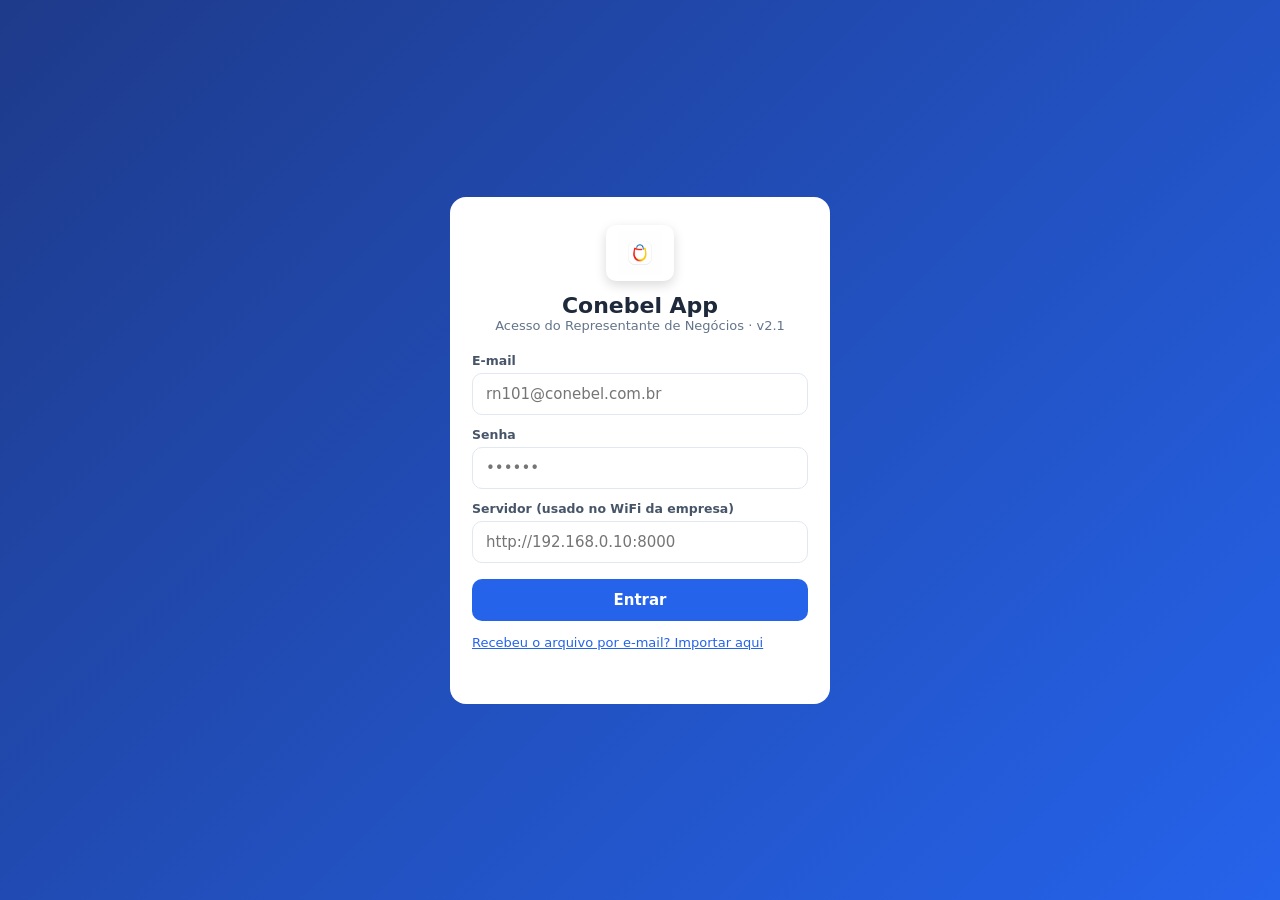
==== app.html @ b0f4ec3b "Fix: indicador de versão v2.1 no app (confirma atualização nos celulares)" ====
<!DOCTYPE html>
<html lang="pt-BR">
<head>
<meta charset="UTF-8">
<meta name="viewport" content="width=device-width, initial-scale=1.0">
<meta name="theme-color" content="#1e3a8a">
<link rel="manifest" href="manifest.json">
<link rel="apple-touch-icon" href="Logo_Site.png">
<title>Conebel App</title>
<style>
* { margin:0; padding:0; box-sizing:border-box; font-family:'Segoe UI',system-ui,sans-serif; }
body { background:#f1f5f9; }
.tela-login { position:fixed; inset:0; background:linear-gradient(135deg,#1e3a8a,#2563eb);
  display:flex; align-items:center; justify-content:center; padding:20px; z-index:100; }
.login-card { background:#fff; border-radius:16px; padding:28px 22px; width:100%; max-width:380px; }
.login-card img { display:block; margin:0 auto 12px; height:56px; object-fit:contain;
  background:#fff; border-radius:10px; padding:6px 12px; box-shadow:0 4px 12px rgba(0,0,0,.15); }
.login-card h1 { text-align:center; font-size:22px; color:#1e293b; }
.login-sub { text-align:center; color:#64748b; font-size:13px; margin-bottom:20px; }
.campo { margin-bottom:12px; }
.campo label { display:block; font-size:12.5px; font-weight:600; color:#475569; margin-bottom:5px; }
.campo input { width:100%; padding:11px 13px; border:1px solid #e2e8f0; border-radius:10px; font-size:15px; }
.btn-entrar { width:100%; padding:12px; border:none; border-radius:10px; background:#2563eb;
  color:#fff; font-size:15px; font-weight:700; cursor:pointer; margin-top:4px; }
.link-manual { display:block; text-align:center; margin-top:14px; color:#2563eb;
  font-size:13px; background:none; border:none; cursor:pointer; text-decoration:underline; }
.erro { color:#dc2626; font-size:12.5px; text-align:center; margin-top:10px; min-height:16px; }
.top-app { background:linear-gradient(135deg,#1e3a8a,#2563eb); color:#fff; padding:10px 14px;
  display:flex; align-items:center; justify-content:space-between; }
.top-app b { font-size:15px; }
.top-app small { display:block; font-size:11px; opacity:.85; }
.btn-sair-app { border:1px solid rgba(255,255,255,.5); background:transparent; color:#fff;
  padding:6px 12px; border-radius:999px; font-size:12px; font-weight:600; cursor:pointer; }
.tabs-app { display:flex; background:#fff; border-bottom:1px solid #e2e8f0; }
.tab-app { flex:1; padding:11px 2px; border:none; background:none; font-size:11px;
  font-weight:600; color:#64748b; border-bottom:3px solid transparent; cursor:pointer; }
.tab-app.active { color:#2563eb; border-bottom-color:#2563eb; }
.painel-app { display:none; padding:10px; }
.painel-app.active { display:block; }
.chips { display:flex; gap:6px; overflow-x:auto; padding:6px 2px; }
.chip { border:1px solid #dbe4ee; background:#fff; border-radius:999px; padding:6px 12px;
  font-size:12px; white-space:nowrap; cursor:pointer; }
.chip.active { background:#2563eb; color:#fff; border-color:#2563eb; }
.card-app { background:#fff; border-radius:12px; padding:12px; margin-bottom:12px;
  box-shadow:0 1px 3px rgba(0,0,0,.06); }
.card-app h3 { font-size:14px; margin-bottom:8px; }
.tabela-scroll { overflow-x:auto; }
table { border-collapse:collapse; width:100%; font-size:12px; }
th { background:#2563eb; color:#fff; padding:7px 9px; text-align:left; white-space:nowrap; }
td { padding:7px 9px; border-bottom:1px solid #eef2f7; white-space:nowrap; }
.mini-foto { width:34px; height:34px; object-fit:cover; border-radius:6px; }
.placeholder-foto { width:34px; height:34px; display:flex; align-items:center; justify-content:center; }
.mes-comprou { color:#16a34a; font-weight:700; text-align:center; }
.mes-nao-comprou { color:#cbd5e1; text-align:center; }
.badge { padding:2px 8px; border-radius:999px; font-size:10.5px; font-weight:700; }
.badge.ok { background:#dcfce7; color:#16a34a; }
.badge.bad { background:#fee2e2; color:#dc2626; }
.btn-grande { width:100%; padding:14px; border:none; border-radius:12px; font-size:15px;
  font-weight:700; cursor:pointer; margin-bottom:10px; }
.btn-auto { background:#2563eb; color:#fff; }
.btn-manual { background:#f59e0b; color:#fff; }
.muted { color:#64748b; font-size:12.5px; }
.status-linha { display:flex; justify-content:space-between; padding:7px 0;
  border-bottom:1px solid #f1f5f9; font-size:13px; }
.cliente-linha-app { cursor:pointer; }
</style>
</head>
<body>

<!-- LOGIN -->
<div id="telaLogin" class="tela-login">
  <div class="login-card">
    <img src="Logo_Site.png" alt="Conebel">
    <h1>Conebel App</h1>
    <p class="login-sub">Acesso do Representante de Negócios · v2.1</p>
    <div class="campo"><label>E-mail</label>
      <input type="email" id="appEmail" placeholder="rn101@conebel.com.br"></div>
    <div class="campo"><label>Senha</label>
      <input type="password" id="appSenha" placeholder="••••••"></div>
    <div class="campo"><label>Servidor (usado no WiFi da empresa)</label>
      <input type="text" id="appServidor" placeholder="http://192.168.0.10:8000"></div>
    <button class="btn-entrar" onclick="entrarApp()">Entrar</button>
    <button class="link-manual" onclick="importarManual()">Recebeu o arquivo por e-mail? Importar aqui</button>
    <div class="erro" id="appErro"></div>
  </div>
</div>

<!-- APP -->
<div id="app" style="display:none;">
  <header class="top-app">
    <div><b>Conebel App <span style="font-size:10px;opacity:.7">v2.1</span></b><small id="appUserInfo">—</small></div>
    <button class="btn-sair-app" onclick="sairApp()">Sair</button>
  </header>
  <nav class="tabs-app">
    <button class="tab-app active" data-tab="clientes">🏬 Clientes e Produtos</button>
    <button class="tab-app" data-tab="estaveis">📌 Estáveis e Instáveis</button>
    <button class="tab-app" data-tab="dados">📥 Dados</button>
  </nav>

  <section id="tab-clientes" class="painel-app active">
    <div class="card-app"><h3>📅 Mês</h3><div class="chips" id="chipsMes"></div></div>
    <div class="card-app"><h3>🕐 Visita RN</h3><div class="chips" id="chipsVisitaRn"></div></div>
    <div class="card-app"><h3>🐝 Visita Bees</h3><div class="chips" id="chipsVisitaBees"></div></div>
    <div class="card-app"><h3>Clientes (PDVs)</h3>
      <div class="tabela-scroll"><table id="tabelaAppClientes">
        <thead><tr><th>PDV</th><th>Fantasia</th><th>Status</th><th>Inad.</th></tr></thead>
        <tbody></tbody></table></div></div>
    <div class="card-app"><h3>Produtos</h3>
      <div class="tabela-scroll"><table id="tabelaAppProdutos">
        <thead><tr><th>Foto</th><th>Cód</th><th>Descrição</th><th>Emb.</th>
          <th>Qtde</th><th>Total R$</th><th>PDVs</th><th>Volume</th></tr></thead>
        <tbody></tbody></table></div></div>
  </section>

  <section id="tab-estaveis" class="painel-app">
    <div class="card-app"><h3>Histórico de Compra</h3>
      <p class="muted">Toque em um cliente para abrir o histórico</p>
      <div class="tabela-scroll"><table id="tabelaAppEstaveis">
        <thead><tr><th>PDV</th><th>Fantasia</th></tr></thead>
        <tbody></tbody></table></div></div>
    <div id="detalheAppEstaveis"></div>
  </section>

  <section id="tab-dados" class="painel-app">
    <div class="card-app"><h3>📊 Situação dos dados</h3><div id="statusDados"></div></div>
    <div class="card-app"><h3>📥 Importação</h3>
      <p class="muted" style="margin-bottom:12px;">Automático: conectado no WiFi da empresa.<br>
      Manual: com o arquivo recebido por e-mail.</p>
      <div class="campo"><label>Endereço do servidor</label>
        <input type="text" id="servidorAddr" placeholder="http://192.168.0.10:8000"></div>
      <button class="btn-grande btn-auto" id="btnAuto" onclick="importarAuto()">⚡ Importar Automático</button>
      <button class="btn-grande btn-manual" onclick="importarManual()">📁 Importar Manual</button>
      <input type="file" id="inputArquivo" accept=".json,application/json" hidden>
    </div>
  </section>
</div>

<script>
// ===== Serviço offline (PWA) =====
if ('serviceWorker' in navigator) {
  navigator.serviceWorker.register('sw.js').catch(() => {});
}

let PACOTE = null;
let filtroMes = 'todos';
let filtroVisitaRn = 'todos';
let filtroVisitaBees = 'todos';
const MESES = ['Jan','Fev','Mar','Abr','Mai','Jun','Jul','Ago','Set','Out','Nov','Dez'];
const DIAS = ['SEG','TER','QUA','QUI','SEX','SAB','DOM'];

function num(o, c) {
  const v = parseFloat(String(o[c] ?? '').replace(/\./g,'').replace(',','.'));
  return isNaN(v) ? 0 : v;
}
function fmtMoeda(v) { return v.toLocaleString('pt-BR', {style:'currency', currency:'BRL'}); }
function fmtNum(v) { return v.toLocaleString('pt-BR'); }
function dias(s) { return String(s||'').toUpperCase().split(/[\/,;]/).map(x=>x.trim()).filter(x=>DIAS.includes(x)); }
function temDia(s, d) { return dias(s).includes(d); }
function statusCliente(s) {
  const v = String(s||'').trim().toLowerCase();
  const ativo = v === '' || v === 'ativo' || v.startsWith('ativ');
  return ativo ? '<span class="badge ok">Ativo</span>' : '<span class="badge bad">Bloqueado</span>';
}
function dadosSalvos(rn) {
  if (rn == null) return null;
  try { return JSON.parse(localStorage.getItem('conebel_app_dados_' + rn)) || null; } catch(e){ return null; }
}

function limparDadosOutrosRns(rnAtual) {
  const remover = [];
  for (let i = 0; i < localStorage.length; i++) {
    const k = localStorage.key(i);
    if (k && k.startsWith('conebel_app_dados') && k !== 'conebel_app_dados_' + rnAtual) remover.push(k);
  }
  remover.forEach(k => localStorage.removeItem(k));
}
function sessaoSalva() { try { return JSON.parse(localStorage.getItem('conebel_app_sessao')); } catch(e){ return null; } }

// ===== Login =====
async function entrarApp() {
  const email = document.getElementById('appEmail').value.trim();
  const senha = document.getElementById('appSenha').value;
  const servidor = document.getElementById('appServidor').value.trim().replace(/\/+$/,'');
  const erro = document.getElementById('appErro');
  erro.textContent = '';
  if (!email || !senha) { erro.textContent = 'Informe e-mail e senha.'; return; }
  try {
    const resp = await fetch(servidor + '/login', {
      method: 'POST', headers: {'Content-Type':'application/json'},
      body: JSON.stringify({perfil:'RN', email, senha})
    });
    const r = await resp.json();
    if (r.ok) {
      const sess = {email, senha, nome: r.usuario.nome, setor: r.usuario.setor, servidor};
      limparDadosOutrosRns(r.usuario.setor);
      localStorage.setItem('conebel_app_sessao', JSON.stringify(sess));
      localStorage.setItem('conebel_app_servidor', servidor);
      abrirApp(sess);
    } else { erro.textContent = r.erro || 'Falha no login.'; }
  } catch(e) {
    const m = email.toLowerCase().match(/rn(\d+)/);
    const p = m ? dadosSalvos(m[1]) : null;
    if (p && p.rn) {
      const sess = {email, senha:'', nome:'RN ' + p.rn, setor:p.rn, servidor, offline:true};
      localStorage.setItem('conebel_app_sessao', JSON.stringify(sess));
      abrirApp(sess);
    } else {
      erro.textContent = 'Sem conexão com o servidor. Se já tem dados importados, use o mesmo e-mail do setor.';
    }
  }
}

function sairApp() {
  localStorage.removeItem('conebel_app_sessao');
  PACOTE = null;
  document.getElementById('app').style.display = 'none';
  document.getElementById('telaLogin').style.display = 'flex';
}

// ===== Importações =====
async function importarAuto() {
  const sess = sessaoSalva();
  const servidor = (document.getElementById('servidorAddr').value || (sess && sess.servidor) || '').replace(/\/+$/,'');
  if (!servidor) { alert('Informe o endereço do servidor.'); return; }
  if (!sess || !sess.senha) { alert('Entre com e-mail e senha para usar a importação automática.'); return; }
  localStorage.setItem('conebel_app_servidor', servidor);
  const btn = document.getElementById('btnAuto');
  btn.textContent = '⏳ Importando...';
  try {
    const resp = await fetch(servidor + '/pacote?email=' + encodeURIComponent(sess.email) +
                             '&senha=' + encodeURIComponent(sess.senha));
    const r = await resp.json();
    if (r.ok) {
      PACOTE = r.pacote;
      localStorage.setItem('conebel_app_dados_' + r.pacote.rn, JSON.stringify(r.pacote));
      limparDadosOutrosRns(r.pacote.rn);
      renderizarTudo();
      alert('✅ Dados do setor ' + r.pacote.rn + ' atualizados!');
    } else { alert(r.erro || 'Falha na importação.'); }
  } catch(e) {
    alert('Não foi possível conectar ao servidor. Verifique o WiFi e o endereço.');
  }
  btn.textContent = '⚡ Importar Automático';
}

function importarManual() {
  document.getElementById('inputArquivo').click();
}

document.getElementById('inputArquivo').addEventListener('change', e => {
  const arquivo = e.target.files[0];
  if (!arquivo) return;
  const reader = new FileReader();
  reader.onload = ev => {
    try {
      const p = JSON.parse(ev.target.result);
      if (!p.rn || !p.base || !p.produtos || !p.vendas) throw new Error('formato inválido');
      PACOTE = p;
      localStorage.setItem('conebel_app_dados_' + p.rn, JSON.stringify(p));
      limparDadosOutrosRns(p.rn);
      if (!sessaoSalva()) {
        const sess = {email: 'rn' + p.rn + '@conebel.com.br', senha:'', nome:'RN ' + p.rn, setor:p.rn, offline:true};
        localStorage.setItem('conebel_app_sessao', JSON.stringify(sess));
      }
      abrirApp(sessaoSalva());
      alert('✅ Dados do setor ' + p.rn + ' importados!');
    } catch(err) { alert('Arquivo inválido: ' + err.message); }
  };
  reader.readAsText(arquivo);
});

// ===== Navegação =====
document.querySelectorAll('.tab-app').forEach(t => {
  t.addEventListener('click', () => {
    document.querySelectorAll('.tab-app').forEach(x => x.classList.remove('active'));
    document.querySelectorAll('.painel-app').forEach(x => x.classList.remove('active'));
    t.classList.add('active');
    document.getElementById('tab-' + t.dataset.tab).classList.add('active');
  });
});

function abrirApp(sess) {
  document.getElementById('telaLogin').style.display = 'none';
  document.getElementById('app').style.display = 'block';
  document.getElementById('appUserInfo').textContent =
    sess.nome + ' · Setor ' + sess.setor + (sess.offline ? ' · offline' : '');
  PACOTE = dadosSalvos(sess.setor);
  document.getElementById('servidorAddr').value =
    localStorage.getItem('conebel_app_servidor') || sess.servidor || '';
  renderizarTudo();
}

// ===== Renderização =====
function baseFiltrada() {
  let base = PACOTE.base;
  if (filtroVisitaRn !== 'todos') base = base.filter(b => temDia(b.Vis_RN, filtroVisitaRn));
  if (filtroVisitaBees !== 'todos') base = base.filter(b => temDia(b.Vis_BEES, filtroVisitaBees));
  return base;
}

function montarChips(containerId, valores, atual, aoClicar) {
  const c = document.getElementById(containerId);
  c.innerHTML = '<button class="chip' + (atual==='todos'?' active':'') + '" data-v="todos">Todos</button>' +
    valores.map(v => '<button class="chip' + (String(v)===String(atual)?' active':'') +
      '" data-v="' + v + '">' + v + '</button>').join('');
  c.querySelectorAll('.chip').forEach(ch => ch.addEventListener('click', () => {
    aoClicar(ch.dataset.v);
    renderizarTudo();
  }));
}

function renderizarTudo() {
  if (!PACOTE) {
    ['tabelaAppClientes', 'tabelaAppProdutos', 'tabelaAppEstaveis'].forEach(id =>
      document.querySelector('#' + id + ' tbody').innerHTML = '');
    ['chipsMes', 'chipsVisitaRn', 'chipsVisitaBees'].forEach(id =>
      document.getElementById(id).innerHTML = '');
    document.getElementById('detalheAppEstaveis').innerHTML = '';
    document.getElementById('statusDados').innerHTML =
      '<p class="muted">Nenhum dado importado para este setor. Use a aba "Dados" para importar.</p>';
    return;
  }
  const meses = [...new Set(PACOTE.vendas.map(v => parseInt(v.Mes,10)).filter(m=>m>0))].sort((a,b)=>a-b);
  const diasRn = new Set(); const diasBees = new Set();
  PACOTE.base.forEach(b => { dias(b.Vis_RN).forEach(d=>diasRn.add(d)); dias(b.Vis_BEES).forEach(d=>diasBees.add(d)); });
  montarChips('chipsMes', meses, filtroMes, v => filtroMes = v);
  montarChips('chipsVisitaRn', DIAS.filter(d=>diasRn.has(d)), filtroVisitaRn, v => filtroVisitaRn = v);
  montarChips('chipsVisitaBees', DIAS.filter(d=>diasBees.has(d)), filtroVisitaBees, v => filtroVisitaBees = v);

  // Clientes
  let base = baseFiltrada();
  if (filtroMes !== 'todos') {
    const compradores = new Set(PACOTE.vendas.filter(v => String(v.Mes) === String(filtroMes)).map(v => String(v.Cliente)));
    base = base.filter(b => compradores.has(String(b.PDV)));
  }
  document.querySelector('#tabelaAppClientes tbody').innerHTML = base.map(b => `<tr>
    <td>${b.PDV}</td><td><b>${b.Fantasia}</b></td>
    <td>${statusCliente(b.Status_PDV)}</td><td>${b['Status Inad'] || '—'}</td></tr>`).join('');

  // Produtos
  let vendas = PACOTE.vendas;
  if (filtroMes !== 'todos') vendas = vendas.filter(v => String(v.Mes) === String(filtroMes));
  const permitidos = new Set(baseFiltrada().map(b => String(b.PDV)));
  if (filtroVisitaRn !== 'todos' || filtroVisitaBees !== 'todos') {
    vendas = vendas.filter(v => permitidos.has(String(v.Cliente)));
  }
  const porProduto = {};
  vendas.forEach(v => {
    const c = v.Produto;
    if (!porProduto[c]) porProduto[c] = {qtde:0, total:0, clientes:new Set(), volume:0};
    porProduto[c].qtde += num(v,'Qtde_Agrupada');
    porProduto[c].total += num(v,'Total_Agrupado');
    porProduto[c].clientes.add(v.Cliente);
    porProduto[c].volume += num(v,'Volume');
  });
  document.querySelector('#tabelaAppProdutos tbody').innerHTML = PACOTE.produtos.map(p => {
    const a = porProduto[p.Cod_Produto] || {qtde:0,total:0,clientes:new Set(),volume:0};
    const foto = (PACOTE.fotos || {})[p.Cod_Produto];
    return `<tr>
      <td>${foto ? `<img src="${foto}" class="mini-foto">` : '<div class="placeholder-foto">📦</div>'}</td>
      <td>${p.Cod_Produto}</td><td><b>${p.Desc_Produto}</b></td><td>${p.Embalagem_Consolidada}</td>
      <td>${fmtNum(a.qtde)}</td><td><b>${fmtMoeda(a.total)}</b></td>
      <td>${fmtNum(a.clientes.size)}</td><td>${fmtNum(a.volume)}</td></tr>`;
  }).join('');

  // Estáveis e Instáveis
  document.querySelector('#tabelaAppEstaveis tbody').innerHTML = PACOTE.base.map(b =>
    `<tr class="cliente-linha-app" data-pdv="${b.PDV}">
      <td>${b.PDV} ▶</td><td><b>${b.Fantasia}</b></td></tr>`).join('');
  document.querySelectorAll('.cliente-linha-app').forEach(tr => {
    tr.addEventListener('click', () => verHistorico(tr.dataset.pdv));
  });

  // Status
  document.getElementById('statusDados').innerHTML =
    `<div class="status-linha"><span>Setor</span><b>${PACOTE.rn}</b></div>
     <div class="status-linha"><span>Gerado em</span><b>${PACOTE.gerado_em}</b></div>
     <div class="status-linha"><span>Clientes</span><b>${PACOTE.base.length}</b></div>
     <div class="status-linha"><span>Produtos</span><b>${PACOTE.produtos.length}</b></div>
     <div class="status-linha"><span>Registros de venda</span><b>${PACOTE.vendas.length}</b></div>`;
}

function verHistorico(pdv) {
  const cliente = PACOTE.base.find(b => String(b.PDV) === String(pdv));
  if (!cliente) return;
  const porProduto = {};
  (PACOTE.vendasPorCliente ? PACOTE.vendasPorCliente[String(pdv)] || [] :
    PACOTE.vendas.filter(v => String(v.Cliente) === String(pdv))).forEach(v => {
    const m = parseInt(v.Mes, 10);
    if (!m) return;
    if (!porProduto[v.Produto]) porProduto[v.Produto] = {};
    porProduto[v.Produto][m] = true;
  });
  const linhas = PACOTE.produtos.map(p => {
    const regs = porProduto[p.Cod_Produto] || {} ;
    const foto = (PACOTE.fotos || {})[p.Cod_Produto];
    const celulas = MESES.map((n, i) =>
      regs[i+1] ? '<td class="mes-comprou">X</td>' : '<td class="mes-nao-comprou">-</td>').join('');
    return `<tr><td>${foto ? `<img src="${foto}" class="mini-foto">` : '📦'}</td>
      <td>${p.Cod_Produto}</td><td>${p.Desc_Produto}</td>${celulas}</tr>`;
  }).join('');
  document.getElementById('detalheAppEstaveis').innerHTML =
    `<div class="card-app"><h3>Histórico de ${cliente.Fantasia} <span class="muted">· PDV ${pdv}</span></h3>
     <div class="tabela-scroll"><table class="matriz-produtos"><thead><tr>
       <th>Foto</th><th>Cód</th><th>Descrição</th>${MESES.map(m=>`<th>${m}</th>`).join('')}
     </tr></thead><tbody>${linhas}</tbody></table></div>
     <button class="btn-grande" style="background:#e2e8f0;color:#1e293b;margin-top:10px;"
       onclick="document.getElementById('detalheAppEstaveis').innerHTML=''">✕ Fechar</button></div>`;
  document.getElementById('detalheAppEstaveis').scrollIntoView({behavior:'smooth'});
}

// ===== Início =====
(function iniciar() {
  const sess = sessaoSalva();
  if (sess) { abrirApp(sess); }
  else {
    document.getElementById('appServidor').value = localStorage.getItem('conebel_app_servidor') || '';
    document.getElementById('telaLogin').style.display = 'flex';
  }
})();
</script>
</body>
</html>
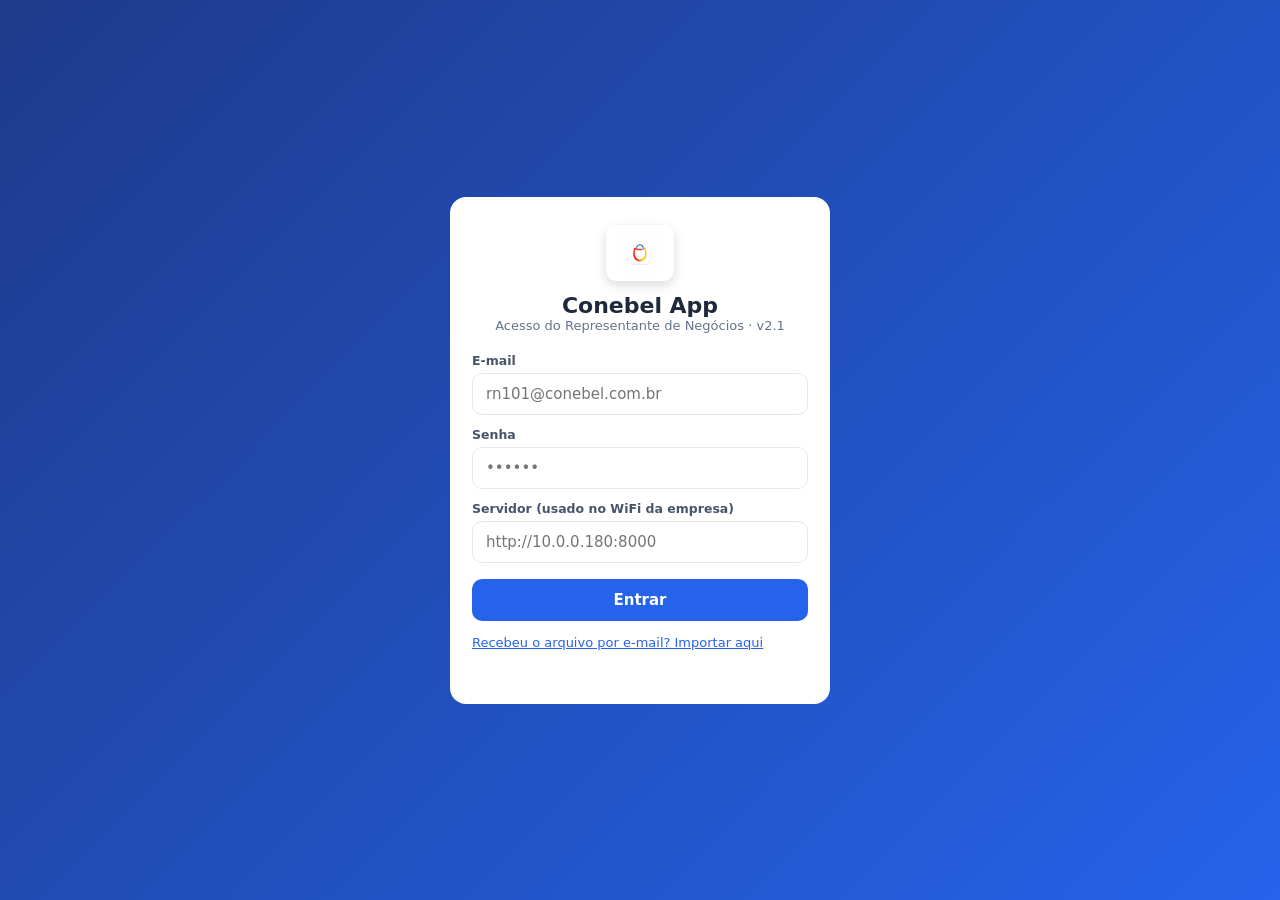
==== commit 99307d18: "Fix: placeholder do servidor atualizado para http://10.0.0.180:8000" ====
--- a/app.html
+++ b/app.html
@@ -44,7 +44,25 @@
 .card-app { background:#fff; border-radius:12px; padding:12px; margin-bottom:12px;
   box-shadow:0 1px 3px rgba(0,0,0,.06); }
 .card-app h3 { font-size:14px; margin-bottom:8px; }
-.tabela-scroll { overflow-x:auto; }
+.tabela-scroll { overflow-x:auto; overflow-y:hidden; }
+/* Caixa de rolagem vertical com cabecalho fixo */
+.tabela-caixa { max-height:60vh; overflow-y:auto; border:1px solid #e2e8f0; border-radius:10px;
+  background:#fff; -webkit-overflow-scrolling:touch; }
+.tabela-caixa table { border-collapse:separate; border-spacing:0; width:100%; }
+.tabela-caixa thead th { position:sticky; top:0; z-index:2; box-shadow:0 1px 0 #1d4ed8; }
+/* Linha selecionada (toque do RN) */
+tr.linha-selecionada td { background:#dbeafe !important; }
+/* Tabelas enquadradas no celular: fonte menor mas legivel, celulas compactas */
+table { font-size:11.5px; }
+th { padding:6px 7px; }
+td { padding:6px 7px; }
+.tabela-caixa th { font-size:10.5px; padding:6px 7px; }
+.desc-produto { display:inline-block; max-width:150px; overflow:hidden; text-overflow:ellipsis;
+  white-space:nowrap; vertical-align:middle; }
+.emb-produto { display:inline-block; max-width:70px; overflow:hidden; text-overflow:ellipsis;
+  white-space:nowrap; vertical-align:middle; }
+/* Colunas numericas nao quebram linha */
+.tabela-caixa td, .tabela-caixa th { white-space:nowrap; }
 table { border-collapse:collapse; width:100%; font-size:12px; }
 th { background:#2563eb; color:#fff; padding:7px 9px; text-align:left; white-space:nowrap; }
 td { padding:7px 9px; border-bottom:1px solid #eef2f7; white-space:nowrap; }
@@ -63,6 +81,17 @@
 .status-linha { display:flex; justify-content:space-between; padding:7px 0;
   border-bottom:1px solid #f1f5f9; font-size:13px; }
 .cliente-linha-app { cursor:pointer; }
+/* Celular: fonte compacta mas legivel, celulas apertadas, descricao encurtada */
+@media (max-width: 480px) {
+  table { font-size:10px; }
+  th { padding:4px 4px; }
+  td { padding:4px 4px; }
+  .mini-foto { width:26px; height:26px; }
+  .placeholder-foto { width:26px; height:26px; }
+  .desc-produto { max-width:92px; }
+  .emb-produto { max-width:55px; }
+  .tabela-caixa { border-left:none; border-right:none; border-radius:0; margin-left:-10px; margin-right:-10px; }
+}
 </style>
 </head>
 <body>
@@ -78,7 +107,7 @@
     <div class="campo"><label>Senha</label>
       <input type="password" id="appSenha" placeholder="••••••"></div>
     <div class="campo"><label>Servidor (usado no WiFi da empresa)</label>
-      <input type="text" id="appServidor" placeholder="http://192.168.0.10:8000"></div>
+      <input type="text" id="appServidor" placeholder="http://10.0.0.180:8000"></div>
     <button class="btn-entrar" onclick="entrarApp()">Entrar</button>
     <button class="link-manual" onclick="importarManual()">Recebeu o arquivo por e-mail? Importar aqui</button>
     <div class="erro" id="appErro"></div>
@@ -102,20 +131,20 @@
     <div class="card-app"><h3>🕐 Visita RN</h3><div class="chips" id="chipsVisitaRn"></div></div>
     <div class="card-app"><h3>🐝 Visita Bees</h3><div class="chips" id="chipsVisitaBees"></div></div>
     <div class="card-app"><h3>Clientes (PDVs)</h3>
-      <div class="tabela-scroll"><table id="tabelaAppClientes">
+      <div class="tabela-caixa tabela-scroll"><table id="tabelaAppClientes">
         <thead><tr><th>PDV</th><th>Fantasia</th><th>Status</th><th>Inad.</th></tr></thead>
         <tbody></tbody></table></div></div>
     <div class="card-app"><h3>Produtos</h3>
-      <div class="tabela-scroll"><table id="tabelaAppProdutos">
-        <thead><tr><th>Foto</th><th>Cód</th><th>Descrição</th><th>Emb.</th>
-          <th>Qtde</th><th>Total R$</th><th>PDVs</th><th>Volume</th></tr></thead>
+      <div class="tabela-caixa tabela-scroll"><table id="tabelaAppProdutos">
+        <thead><tr><th></th><th>Cód</th><th>Descrição</th><th>Emb.</th>
+          <th>Qtd</th><th>Total R$</th><th>PDVs</th><th>Vol</th></tr></thead>
         <tbody></tbody></table></div></div>
   </section>
 
   <section id="tab-estaveis" class="painel-app">
     <div class="card-app"><h3>Histórico de Compra</h3>
       <p class="muted">Toque em um cliente para abrir o histórico</p>
-      <div class="tabela-scroll"><table id="tabelaAppEstaveis">
+      <div class="tabela-caixa tabela-scroll"><table id="tabelaAppEstaveis">
         <thead><tr><th>PDV</th><th>Fantasia</th></tr></thead>
         <tbody></tbody></table></div></div>
     <div id="detalheAppEstaveis"></div>
@@ -127,7 +156,7 @@
       <p class="muted" style="margin-bottom:12px;">Automático: conectado no WiFi da empresa.<br>
       Manual: com o arquivo recebido por e-mail.</p>
       <div class="campo"><label>Endereço do servidor</label>
-        <input type="text" id="servidorAddr" placeholder="http://192.168.0.10:8000"></div>
+        <input type="text" id="servidorAddr" placeholder="http://10.0.0.180:8000"></div>
       <button class="btn-grande btn-auto" id="btnAuto" onclick="importarAuto()">⚡ Importar Automático</button>
       <button class="btn-grande btn-manual" onclick="importarManual()">📁 Importar Manual</button>
       <input type="file" id="inputArquivo" accept=".json,application/json" hidden>
@@ -309,6 +338,12 @@
   }));
 }
 
+function selecionarLinha(tr, tabela) {
+  const ja = tr.classList.contains('linha-selecionada');
+  tr.closest('tbody').querySelectorAll('tr.linha-selecionada').forEach(x => x.classList.remove('linha-selecionada'));
+  if (!ja) tr.classList.add('linha-selecionada');
+}
+
 function renderizarTudo() {
   if (!PACOTE) {
     ['tabelaAppClientes', 'tabelaAppProdutos', 'tabelaAppEstaveis'].forEach(id =>
@@ -333,9 +368,11 @@
     const compradores = new Set(PACOTE.vendas.filter(v => String(v.Mes) === String(filtroMes)).map(v => String(v.Cliente)));
     base = base.filter(b => compradores.has(String(b.PDV)));
   }
-  document.querySelector('#tabelaAppClientes tbody').innerHTML = base.map(b => `<tr>
+  document.querySelector('#tabelaAppClientes tbody').innerHTML = base.map(b => `<tr class="cliente-linha-app" data-pdv="${b.PDV}">
     <td>${b.PDV}</td><td><b>${b.Fantasia}</b></td>
     <td>${statusCliente(b.Status_PDV)}</td><td>${b['Status Inad'] || '—'}</td></tr>`).join('');
+  document.querySelectorAll('#tabelaAppClientes tbody tr').forEach(tr =>
+    tr.addEventListener('click', () => selecionarLinha(tr)));
 
   // Produtos
   let vendas = PACOTE.vendas;
@@ -358,7 +395,7 @@
     const foto = (PACOTE.fotos || {})[p.Cod_Produto];
     return `<tr>
       <td>${foto ? `<img src="${foto}" class="mini-foto">` : '<div class="placeholder-foto">📦</div>'}</td>
-      <td>${p.Cod_Produto}</td><td><b>${p.Desc_Produto}</b></td><td>${p.Embalagem_Consolidada}</td>
+      <td>${p.Cod_Produto}</td><td><b class="desc-produto" title="${p.Desc_Produto}">${p.Desc_Produto}</b></td><td><span class="emb-produto" title="${p.Embalagem_Consolidada}">${p.Embalagem_Consolidada}</span></td>
       <td>${fmtNum(a.qtde)}</td><td><b>${fmtMoeda(a.total)}</b></td>
       <td>${fmtNum(a.clientes.size)}</td><td>${fmtNum(a.volume)}</td></tr>`;
   }).join('');
@@ -367,8 +404,8 @@
   document.querySelector('#tabelaAppEstaveis tbody').innerHTML = PACOTE.base.map(b =>
     `<tr class="cliente-linha-app" data-pdv="${b.PDV}">
       <td>${b.PDV} ▶</td><td><b>${b.Fantasia}</b></td></tr>`).join('');
-  document.querySelectorAll('.cliente-linha-app').forEach(tr => {
-    tr.addEventListener('click', () => verHistorico(tr.dataset.pdv));
+  document.querySelectorAll('#tabelaAppEstaveis tbody tr').forEach(tr => {
+    tr.addEventListener('click', () => { selecionarLinha(tr); verHistorico(tr.dataset.pdv); });
   });
 
   // Status
@@ -396,16 +433,18 @@
     const foto = (PACOTE.fotos || {})[p.Cod_Produto];
     const celulas = MESES.map((n, i) =>
       regs[i+1] ? '<td class="mes-comprou">X</td>' : '<td class="mes-nao-comprou">-</td>').join('');
-    return `<tr><td>${foto ? `<img src="${foto}" class="mini-foto">` : '📦'}</td>
+    return `<tr class="linha-matriz" data-cod="${p.Cod_Produto}"><td>${foto ? `<img src="${foto}" class="mini-foto">` : '📦'}</td>
       <td>${p.Cod_Produto}</td><td>${p.Desc_Produto}</td>${celulas}</tr>`;
   }).join('');
   document.getElementById('detalheAppEstaveis').innerHTML =
     `<div class="card-app"><h3>Histórico de ${cliente.Fantasia} <span class="muted">· PDV ${pdv}</span></h3>
-     <div class="tabela-scroll"><table class="matriz-produtos"><thead><tr>
+     <div class="tabela-caixa tabela-scroll"><table class="matriz-produtos"><thead><tr>
        <th>Foto</th><th>Cód</th><th>Descrição</th>${MESES.map(m=>`<th>${m}</th>`).join('')}
      </tr></thead><tbody>${linhas}</tbody></table></div>
      <button class="btn-grande" style="background:#e2e8f0;color:#1e293b;margin-top:10px;"
        onclick="document.getElementById('detalheAppEstaveis').innerHTML=''">✕ Fechar</button></div>`;
+  document.querySelectorAll('#detalheAppEstaveis .linha-matriz').forEach(tr =>
+    tr.addEventListener('click', () => selecionarLinha(tr)));
   document.getElementById('detalheAppEstaveis').scrollIntoView({behavior:'smooth'});
 }
 
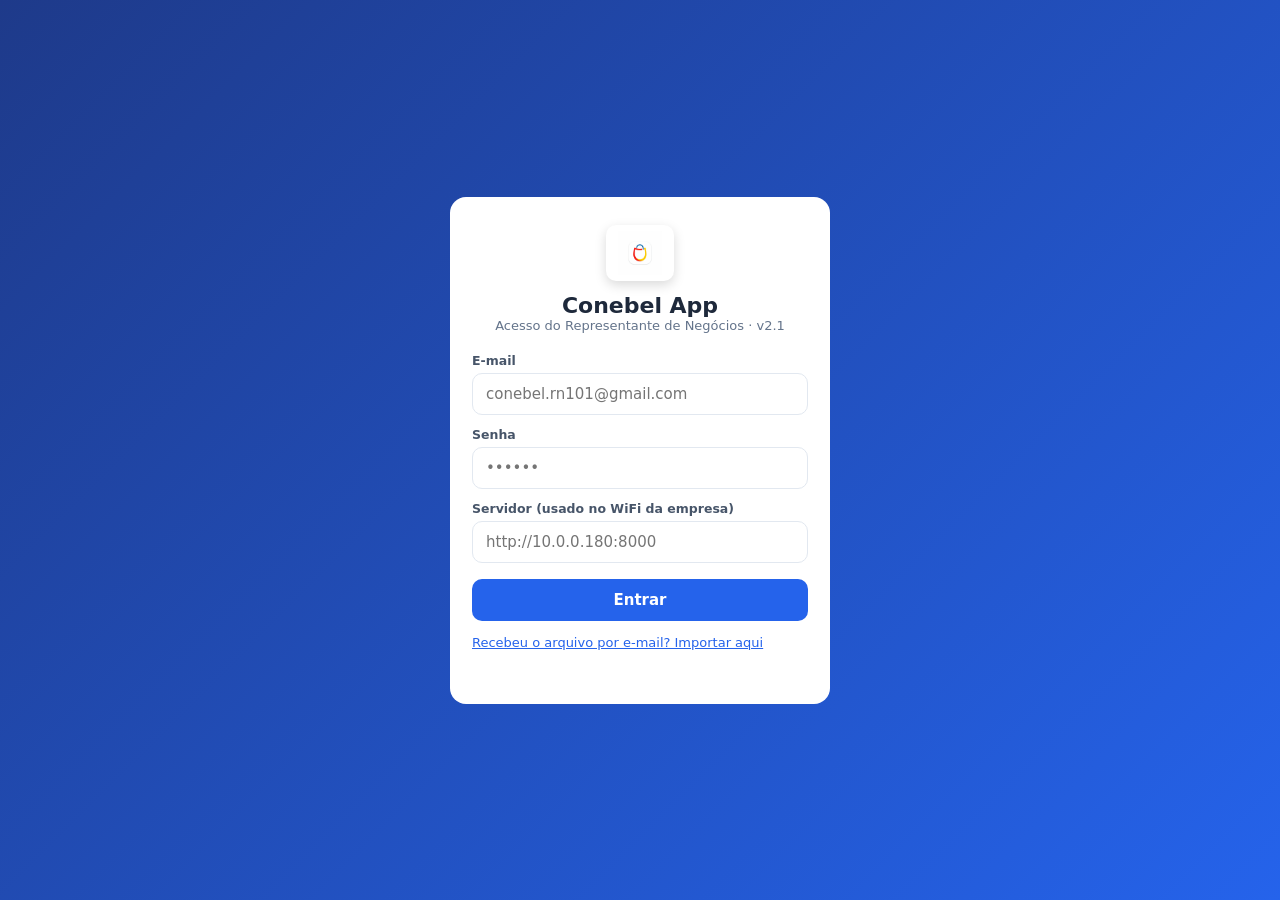
==== commit 993ce797: "Fix: e-mail do RN no formato conebel.rn101@gmail.com (placeholder do login e sessão offline da impor" ====
--- a/app.html
+++ b/app.html
@@ -103,7 +103,7 @@
     <h1>Conebel App</h1>
     <p class="login-sub">Acesso do Representante de Negócios · v2.1</p>
     <div class="campo"><label>E-mail</label>
-      <input type="email" id="appEmail" placeholder="rn101@conebel.com.br"></div>
+      <input type="email" id="appEmail" placeholder="conebel.rn101@gmail.com"></div>
     <div class="campo"><label>Senha</label>
       <input type="password" id="appSenha" placeholder="••••••"></div>
     <div class="campo"><label>Servidor (usado no WiFi da empresa)</label>
@@ -288,7 +288,7 @@
       localStorage.setItem('conebel_app_dados_' + p.rn, JSON.stringify(p));
       limparDadosOutrosRns(p.rn);
       if (!sessaoSalva()) {
-        const sess = {email: 'rn' + p.rn + '@conebel.com.br', senha:'', nome:'RN ' + p.rn, setor:p.rn, offline:true};
+        const sess = {email: 'conebel.rn' + p.rn + '@gmail.com', senha:'', nome:'RN ' + p.rn, setor:p.rn, offline:true};
         localStorage.setItem('conebel_app_sessao', JSON.stringify(sess));
       }
       abrirApp(sessaoSalva());
